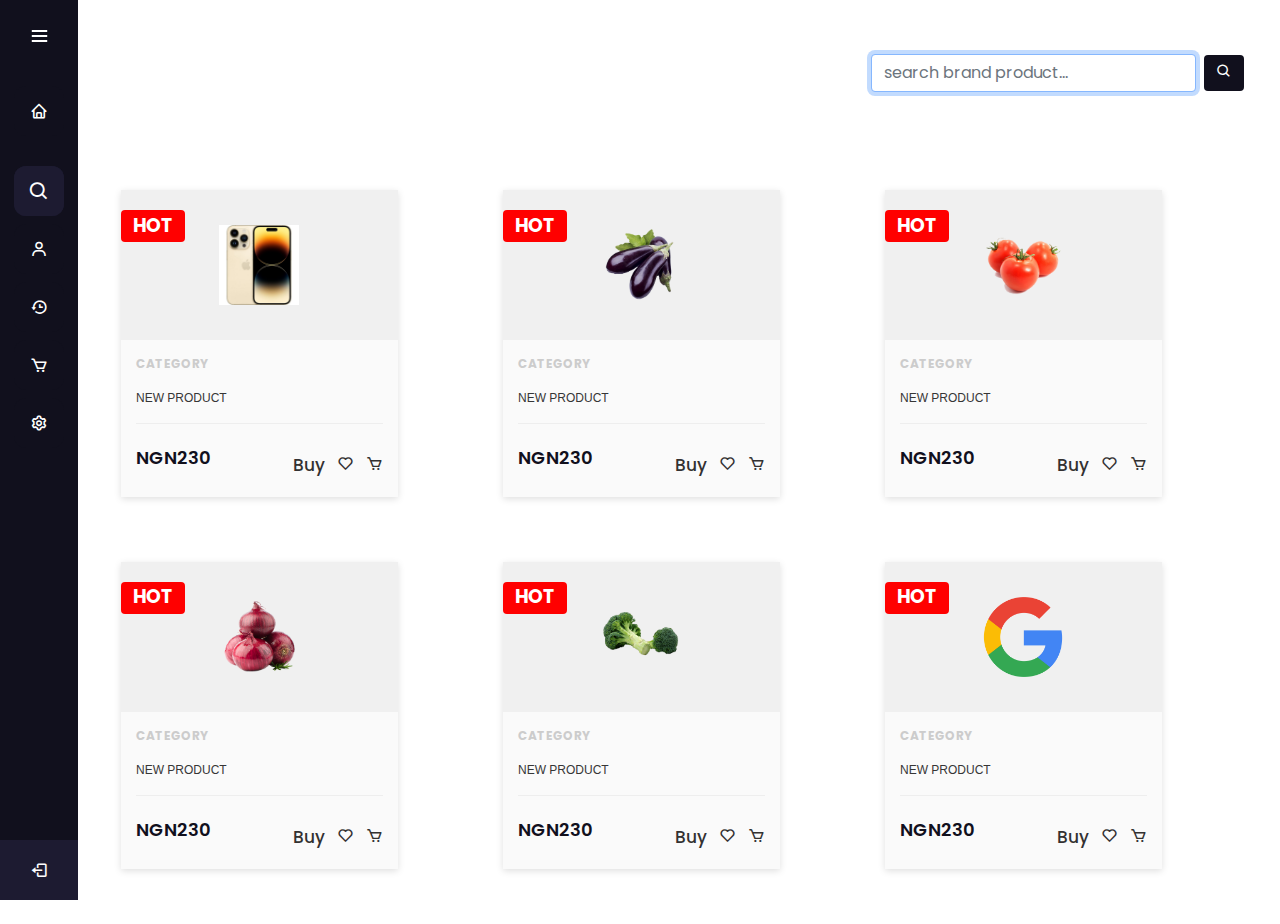
==== index.html @ eb251693 "First commit for frontend" ====
<!DOCTYPE html>
<html lang="en" dir="ltr">

<head>
  <meta charset="UTF-8" />
  <title>Emart</title>
  <link rel="stylesheet" href="assets/css/style.css" />
  <link rel="stylesheet" href="assets/css/form.css" />
  <link rel="stylesheet" href="assets/css/bootstrap.css">
  <!-- Boxicons CDN Link -->
  <link href="https://unpkg.com/boxicons@2.0.7/css/boxicons.min.css" rel="stylesheet" />
  <meta name="viewport" content="width=device-width, initial-scale=1.0" />
</head>

<body>
  <div class="sidebar">
    <div class="logo-details">
      <i class="bx bx-cart icon"></i>
      <div class="logo_name">E-mart</div>
      <i class="bx bx-menu" id="btn"></i>
    </div>
    <ul class="nav-list">
      <li>
        <a href="index.html">
          <i class="bx bx-home"></i>
          <span class="links_name">Home</span>
        </a>
        <span class="tooltip">Home</span>
      </li>
      <li>
        <form action="" method="POST">
          <i class="bx bx-search"></i>
          <input type="text" placeholder="Search..." />
          <span class="tooltip">Search</span>
        </form>
      </li>
      <li>
        <a href="#">
          <i class="bx bx-user"></i>
          <span class="links_name">User</span>
        </a>
        <span class="tooltip">User</span>
      </li>
      <li>
        <a href="history.html">
          <i class="bx bx-history"></i>
          <span class="links_name">Transactions</span>
        </a>
        <span class="tooltip">Transactions</span>
      </li>
      <li>
        <a href="cart.html">
          <i class="bx bx-cart"></i>
          <span class="links_name">Cart</span>
        </a>
        <span class="tooltip">Cart</span>
      </li>
      <li>
        <a href="#">
          <i class="bx bx-cog"></i>
          <span class="links_name">Setting</span>
        </a>
        <span class="tooltip">Setting</span>
      </li>
      <li class="profile">
        <div class="profile-details">
          <img src="assets/img/profile.jpg" alt="profileImg" />
          <div class="name_job">
            <div class="name">Prem Shahi</div>
            <div class="job">Web designer</div>
          </div>
        </div>
        <a href="login.html"><i class="bx bx-log-out" id="log_out"></i></a>
      </li>
    </ul>
  </div>
  <section class="home-section">
    <div class="brand-section row justify-content-between mt-4 me-4">

      <div class="col-md-4">
        <div>&nbsp;</div>
      </div>

      <div class="col-md-4">
        <div class="search-input">
          <form role="search" class="d-flex align-items-center" action="">
            <input id="search" type="search" class="form-control w-75" placeholder="search brand product..." autofocus
              required />
            <button type="submit" class="btn btn-primary ms-2"><i class="bx bx-search"></i></button>
          </form>
        </div>
      </div>

    </div>
    <div class="text">
      <div class="brand-section">
        <hr />

        <div class="trending">
          <h1 class="title"></h1>
        </div>


        <div class="product-card">
          <a href="cart.html" style="text-decoration: none;">
            <div class="badge">Hot</div>
            <div class="product-tumb">
              <img src="assets/img/phone.jpg" alt="">
            </div>
            <div class="product-details">
              <span class="product-catagory">Category</span>
              <h4><a href="">New product</a></h4>
              <div class="product-bottom-details">
                <div class="product-price">NGN230</div>
                <div class="product-links">
                  <a href="cart.html">Buy</a>
                  <a href=""><i class="bx bx-heart"></i></a>
                  <a href=""><i class="bx bx-cart"></i></a>
                </div>
              </div>
            </div>
          </a>
        </div>


        <div class="product-card">
          <a href="cart.html" style="text-decoration: none;">
            <div class="badge">Hot</div>
            <div class="product-tumb">
              <img src="assets/img/4.png" alt="">
            </div>
            <div class="product-details">
              <span class="product-catagory">Category</span>
              <h4><a href="">New product</a></h4>
              <div class="product-bottom-details">
                <div class="product-price">NGN230</div>
                <div class="product-links">
                  <a href="cart.html">Buy</a>
                  <a href=""><i class="bx bx-heart"></i></a>
                  <a href=""><i class="bx bx-cart"></i></a>
                </div>
              </div>
            </div>
          </a>
        </div>
        <div class="product-card">
          <a href="cart.html" style="text-decoration: none;">
            <div class="badge">Hot</div>
            <div class="product-tumb">
              <img src="assets/img/3.png" alt="">
            </div>
            <div class="product-details">
              <span class="product-catagory">Category</span>
              <h4><a href="">New product</a></h4>
              <div class="product-bottom-details">
                <div class="product-price">NGN230</div>
                <div class="product-links">
                  <a href="cart.html">Buy</a>
                  <a href=""><i class="bx bx-heart"></i></a>
                  <a href=""><i class="bx bx-cart"></i></a>
                </div>
              </div>
            </div>
          </a>
        </div>
        <div class="product-card">
          <a href="cart.html" style="text-decoration: none;">
            <div class="badge">Hot</div>
            <div class="product-tumb">
              <img src="assets/img/2.png" alt="">
            </div>
            <div class="product-details">
              <span class="product-catagory">Category</span>
              <h4><a href="">New product</a></h4>
              <div class="product-bottom-details">
                <div class="product-price">NGN230</div>
                <div class="product-links">
                  <a href="cart.html">Buy</a>
                  <a href=""><i class="bx bx-heart"></i></a>
                  <a href="cart"><i class="bx bx-cart"></i></a>
                </div>
              </div>
            </div>
          </a>
        </div>
        <div class="product-card">
          <a href="cart.html" style="text-decoration: none;">
            <div class="badge">Hot</div>
            <div class="product-tumb">
              <img src="assets/img/5.png" alt="">
            </div>
            <div class="product-details">
              <span class="product-catagory">Category</span>
              <h4><a href="">New product</a></h4>
              <div class="product-bottom-details">
                <div class="product-price">NGN230</div>
                <div class="product-links">
                  <a href="cart.html">Buy</a>
                  <a href=""><i class="bx bx-heart"></i></a>
                  <a href=""><i class="bx bx-cart"></i></a>
                </div>
              </div>
            </div>
          </a>
        </div>
        <div class="product-card">
          <a href="cart.html" style="text-decoration: none;">
            <div class="badge">Hot</div>
            <div class="product-tumb">
              <img src="assets/img/google.jpg" alt="">
            </div>
            <div class="product-details">
              <span class="product-catagory">Category</span>
              <h4><a href="">New product</a></h4>
              <div class="product-bottom-details">
                <div class="product-price">NGN230</div>
                <div class="product-links">
                  <a href="cart.html">Buy</a>
                  <a href=""><i class="bx bx-heart"></i></a>
                  <a href=""><i class="bx bx-cart"></i></a>
                </div>
              </div>
            </div>
          </a>
        </div>
      </div>
    </div>
  </section>
  <div id="preloader"></div>
  <script src="assets/js/bootstrap.js"></script>
  <script src="assets/js/script.js"></script>
</body>

</html>
---- assets/css/style.css ----
/* Google Font Link */
@import url('https://fonts.googleapis.com/css2?family=Poppins:wght@200;300;400;500;600;700&display=swap');

* {
  margin: 0;
  padding: 0;
  box-sizing: border-box;
  font-family: "Poppins", sans-serif;
}

ol,
ul {
  padding-left: 0 !important;
}

img {
        max-width: 100%;
    }

    .btn-primary {
        background: #11101D !important;
        outline: none;
        border: none !important;
    }

.sidebar {
  position: fixed;
  left: 0;
  top: 0;
  height: 100%;
  width: 78px;
  background: #11101D;
  padding: 6px 14px;
  z-index: 99;
  transition: all 0.5s ease;
}

.sidebar.open {
  width: 250px;
}

.sidebar .logo-details {
  height: 60px;
  display: flex;
  align-items: center;
  position: relative;
}

.sidebar .logo-details .icon {
  opacity: 0;
  transition: all 0.5s ease;
}

.sidebar .logo-details .logo_name {
  color: #fff;
  font-size: 20px;
  font-weight: 600;
  opacity: 0;
  transition: all 0.5s ease;
}

.sidebar.open .logo-details .icon,
.sidebar.open .logo-details .logo_name {
  opacity: 1;
}

.sidebar .logo-details #btn {
  position: absolute;
  top: 50%;
  right: 0;
  transform: translateY(-50%);
  font-size: 22px;
  transition: all 0.4s ease;
  font-size: 23px;
  text-align: center;
  cursor: pointer;
  transition: all 0.5s ease;
}

.sidebar.open .logo-details #btn {
  text-align: right;
}

.sidebar i {
  color: #fff;
  height: 60px;
  min-width: 50px;
  font-size: 28px;
  text-align: center;
  line-height: 60px;
}

.sidebar .nav-list {
  margin-top: 20px;
  height: 100%;
}

.sidebar li {
  position: relative;
  margin: 8px 0;
  list-style: none;
}

.sidebar li .tooltip {
  position: absolute;
  top: -20px;
  left: calc(100% + 15px);
  z-index: 3;
  background: #fff;
  box-shadow: 0 5px 10px rgba(0, 0, 0, 0.3);
  padding: 6px 12px;
  border-radius: 4px;
  font-size: 15px;
  font-weight: 400;
  opacity: 0;
  white-space: nowrap;
  pointer-events: none;
  transition: 0s;
}

.sidebar li:hover .tooltip {
  opacity: 1;
  pointer-events: auto;
  transition: all 0.4s ease;
  top: 50%;
  transform: translateY(-50%);
}

.sidebar.open li .tooltip {
  display: none;
}

.sidebar input {
  font-size: 15px;
  color: #FFF;
  font-weight: 400;
  outline: none;
  height: 50px;
  width: 100%;
  width: 50px;
  border: none;
  border-radius: 12px;
  transition: all 0.5s ease;
  background: #1d1b31;
}

.sidebar.open input {
  padding: 0 20px 0 50px;
  width: 100%;
}

.sidebar .bx-search {
  position: absolute;
  top: 50%;
  left: 0;
  transform: translateY(-50%);
  font-size: 22px;
  background: #1d1b31;
  color: #FFF;
}

.sidebar.open .bx-search:hover {
  background: #1d1b31;
  color: #FFF;
}

.sidebar .bx-search:hover {
  background: #FFF;
  color: #11101d;
}

.sidebar li a {
  display: flex;
  height: 100%;
  width: 100%;
  border-radius: 12px;
  align-items: center;
  text-decoration: none;
  transition: all 0.4s ease;
  background: #11101D;
}

.sidebar li a:hover {
  background: #FFF;
}

.sidebar li a .links_name {
  color: #fff;
  font-size: 15px;
  font-weight: 400;
  white-space: nowrap;
  opacity: 0;
  pointer-events: none;
  transition: 0.4s;
}

.sidebar.open li a .links_name {
  opacity: 1;
  pointer-events: auto;
}

.sidebar li a:hover .links_name,
.sidebar li a:hover i {
  transition: all 0.5s ease;
  color: #11101D;
}

.sidebar li i {
  height: 50px;
  line-height: 50px;
  font-size: 18px;
  border-radius: 12px;
}

.sidebar li.profile {
  position: fixed;
  height: 60px;
  width: 78px;
  left: 0;
  bottom: -8px;
  padding: 10px 14px;
  background: #1d1b31;
  transition: all 0.5s ease;
  overflow: hidden;
}

.sidebar.open li.profile {
  width: 250px;
}

.sidebar li .profile-details {
  display: flex;
  align-items: center;
  flex-wrap: nowrap;
}

.sidebar li img {
  height: 45px;
  width: 45px;
  object-fit: cover;
  border-radius: 6px;
  margin-right: 10px;
}

.sidebar li.profile .name,
.sidebar li.profile .job {
  font-size: 15px;
  font-weight: 400;
  color: #fff;
  white-space: nowrap;
}

.sidebar li.profile .job {
  font-size: 12px;
}

.sidebar .profile #log_out {
  position: absolute;
  top: 50%;
  right: 0;
  transform: translateY(-50%);
  background: #1d1b31;
  width: 100%;
  height: 60px;
  line-height: 60px;
  border-radius: 0px;
  transition: all 0.5s ease;
}

.sidebar.open .profile #log_out {
  width: 50px;
  background: none;
}

.home-section {
  position: relative;
  background: rgb(255, 255, 255);
  min-height: 100vh;
  top: 0;
  left: 78px;
  width: calc(100% - 78px);
  transition: all 0.5s ease;
  z-index: 2;
}

.sidebar.open~.home-section {
  left: 250px;
  width: calc(100% - 250px);
}

.home-section .text {
  display: inline-block;
  color: #11101d;
  font-size: 25px;
  font-weight: 500;
  margin: 18px
}

@media (max-width: 420px) {
  .sidebar li .tooltip {
    display: none;
  }
}

@import url('https://fonts.googleapis.com/css?family=Roboto:400,500,700');

* {
  -webkit-box-sizing: border-box;
  box-sizing: border-box;
  margin: 0;
  padding: 0;
}


body {
  font-family: 'Roboto', sans-serif;
}

a {
  text-decoration: none;
}

.product-card {
  width: 250px;
  position: relative;
  box-shadow: 0 2px 7px #dfdfdf;
  margin: 50px auto;
  background: #fafafa;
}

.badge {
  position: absolute;
  left: 0;
  top: 20px;
  text-transform: uppercase;
  font-size: 13px;
  font-weight: 700;
  background: red;
  color: #fff;
  padding: 3px 10px;
}

.product-tumb {
  display: flex;
  align-items: center;
  justify-content: center;
  height: 150px;
  padding: 50px;
  background: #f0f0f0;
}

.product-tumb img {
  max-width: 100px;
  max-height: 80px;
}

.product-details {
  padding: 15px;
}

.product-catagory {
  display: block;
  font-size: 12px;
  font-weight: 700;
  text-transform: uppercase;
  color: #ccc;
  margin-bottom: 18px;
}

.product-details h4 a {
  font-weight: 90;
  display: block;
  margin-bottom: 18px;
  text-transform: uppercase;
  color: #363636;
  text-decoration: none;
  font-size: 12px;
  font-family: sans-serif;
  transition: 0.3s;
}

.product-details h4 a:hover {
  color: #fbb72c;
}

.product-bottom-details {
  overflow: hidden;
  border-top: 1px solid #eee;
  padding-top: 20px;
}

.product-bottom-details div {
  float: left;
  width: 50%;
}

.product-price {
  font-size: 18px;
  color: #11101D;
  font-weight: 600;
}

.product-price small {
  font-size: 80%;
  font-weight: 400;
  text-decoration: line-through;
  display: inline-block;
  margin-right: 5px;
}

.product-links {
  text-align: right;
}

.product-links a {
  display: inline-block;
  margin-left: 5px;
  color: #333131;
  transition: 0.3s;
  font-size: 17px;
  text-decoration: none;
}

.product-links a:hover {
  color: #fbb72c;
}





.brand-section {
  display: flex;
  flex-wrap: wrap;
  justify-content: space-between;
  margin-left: 10px;
}

.product-card {
  width: calc(25% - 10px);
  /* Four cards in a row on full screen with a 10px gap */
  margin-bottom: 15px;
  margin-left: 15px;
}

@media screen and (max-width: 767px) {
  .product-card {
    width: calc(50% - 10px);
    margin-left: 0px;
    margin-right: 5px;
    /* Two cards in a row on mobile with a 10px gap */
  }
}



 
:root {
  --rad: .7rem;
  --dur: .3s;
  --color-dark: #2f2f2f;
  --color-light: #fff;
  --color-brand: #11101D;
  --font-fam: 'Lato', sans-serif;
  --height: 5rem;
  --btn-width: 6rem;
  --bez: cubic-bezier(0, 0, 0.43, 1.49);
}



html {
  box-sizing: border-box;
  height: 100%;
  /* font-size: 10px; */
}

*,
*::before,
*::after {
  box-sizing: inherit;
}


form {
  position: relative;
}



label {
  position: absolute;
  clip: rect(1px, 1px, 1px, 1px);
  padding: 0;
  border: 0;
  height: 1px;
  width: 1px;
  overflow: hidden;
}

.brand-section {
  margin-right: 10px;
  margin-top: 30px;
}




@import url(https://fonts.googleapis.com/css?family=Raleway:400,300,500,700);

* {
  box-sizing: border-box;
}

  .card {

    /* width: 650px; */
    /* height: 375px; */
    position: relative;
    background: white;
    margin: 0 auto;
    box-shadow: 0 2px 5px 0 rgba(0, 0, 0, 0.16), 0 2px 10px 0 rgba(0, 0, 0, 0.12);
    transition: all 0.3s;

    &:hover {

      box-shadow: 0 8px 17px 0 rgba(0, 0, 0, 0.2), 0 6px 20px 0 rgba(0, 0, 0, 0.19);

    }

  }

    nav {

      width: 100%;
      color: #727272;
      text-transform: uppercase;
      padding: 20px;
      border-bottom: 2px solid #efefef;
      font-size: 12px;

      svg.heart {

        height: 24px;
        width: 24px;
        float: right;
        margin-top: -3px;
        transition: all 0.3s ease;
        cursor: pointer;

        &:hover {

          fill: red;

        }

      }

      svg.arrow {

        float: left;
        height: 15px;
        width: 15px;
        margin-right: 10px;

      }

    }

    .photo {

      padding: 30px;
      width: 45%;
      text-align: center;
      float: left;

      img {
        max-height: 240px;
      }

    }

    .description {

      padding: 30px;
      float: left;
      width: 55%;
      border-left: 2px solid #efefef;

      h1 {
        color: #515151;
        font-weight: 300;
        padding-top: 15px;
        margin: 0;
        font-size: 30px;
        font-weight: 300;
      }

      h2 {
        color: #515151;
        margin: 0;
        text-transform: uppercase;
        font-weight: 500;
      }

      h4 {
        margin: 0;
        color: #727272;
        text-transform: uppercase;
        font-weight: 500;
        font-size: 12px
      }

      p {
        font-size: 12px;
        line-height: 20px;
        color: #727272;
        padding: 20px 0;
        margin: 0;
      }

#preloader {
  position: fixed;
  top: 0;
  left: 0;
  right: 0;
  bottom: 0;
  z-index: 9999;
  overflow: hidden;
  background: #fff;
}

#preloader:before {
  content: "";
  position: fixed;
  top: calc(50% - 30px);
  left: calc(50% - 30px);
  border: 6px solid #0563bb;
  border-top-color: #fff;
  border-bottom-color: #fff;
  border-radius: 50%;
  width: 60px;
  height: 60px;
  animation: animate-preloader 1s linear infinite;
}

@keyframes animate-preloader {
  0% {
    transform: rotate(0deg);
  }

  100% {
    transform: rotate(360deg);
  }
}

/*--------------------------------------------------------------
# Disable aos animation delay on mobile devices
--------------------------------------------------------------*/
@media screen and (max-width: 768px) {
  [data-aos-delay] {
    transition-delay: 0 !important;
  }
}
    }
---- assets/css/form.css ----
@import url('https://fonts.googleapis.com/css2?family=Poppins:wght@300;400;500;600&display=swap');

*{
    margin: 0;
    padding: 0;
    box-sizing: border-box;
    font-family: 'Poppins', sans-serif;
}
.container{
    height: 100vh;
    width: 100%;
    display: flex;
    align-items: center;
    justify-content: center;
    background-color: #11101D;
    column-gap: 30px;
}
.form{
    position: absolute;
    max-width: 430px;
    width: 100%;
    padding: 30px;
    border-radius: 6px;
    background: #FFF;
}
.form.signup{
    opacity: 0;
    pointer-events: none;
}
.forms.show-signup .form.signup{
    opacity: 1;
    pointer-events: auto;
}
.forms.show-signup .form.login{
    opacity: 0;
    pointer-events: none;
}
header{
    font-size: 28px;
    font-weight: 600;
    color: #232836;
    text-align: center;
}
form{
    margin-top: 30px;
}
.form .field{
    position: relative;
    height: 50px;
    width: 100%;
    margin-top: 20px;
    border-radius: 6px;
}
.field input,
.field button{
    height: 100%;
    width: 100%;
    border: none;
    font-size: 16px;
    font-weight: 400;
    border-radius: 6px;
}
.field input{
    outline: none;
    padding: 0 15px;
    border: 1px solid#CACACA;
}
.field input:focus{
    border-bottom-width: 2px;
}
.eye-icon{
    position: absolute;
    top: 50%;
    right: 10px;
    transform: translateY(-50%);
    font-size: 18px;
    color: #8b8b8b;
    cursor: pointer;
    padding: 5px;
}
.field button{
    color: #fff;
    background-color: #11101D;
    transition: all 0.3s ease;
    cursor: pointer;
}
.field button:hover{
    background-color: #37373d;
}
.form-link{
    text-align: center;
    margin-top: 10px;
}
.form-link span,
.form-link a{
    font-size: 14px;
    font-weight: 400;
    color: #232836;
}
.form a{
    color: #11101D;
    text-decoration: none;
}
.form-content a:hover{
    text-decoration: underline;
}
.line{
    position: relative;
    height: 1px;
    width: 100%;
    margin: 36px 0;
    background-color: #d4d4d4;
}
.line::before{
    content: 'Or';
    position: absolute;
    top: 50%;
    left: 50%;
    transform: translate(-50%, -50%);
    background-color: #FFF;
    color: #8b8b8b;
    padding: 0 15px;
}
.media-options a{
    display: flex;
    align-items: center;
    justify-content: center;
}
a.facebook{
    color: #fff;
    background-color: #4267b2;
}
a.facebook .facebook-icon{
    height: 28px;
    width: 28px;
    color: #0171d3;
    font-size: 20px;
    border-radius: 50%;
    display: flex;
    align-items: center;
    justify-content: center;
    background-color: #fff;
}
.facebook-icon,
img.google-img{
    position: absolute;
    top: 50%;
    left: 15px;
    transform: translateY(-50%);
}
img.google-img{
    height: 20px;
    width: 20px;
    object-fit: cover;
}
a.google{
    border: 1px solid #CACACA;
}
a.google span{
    font-weight: 500;
    opacity: 0.6;
    color: #232836;
}

@media screen and (max-width: 400px) {
    .form{
        padding: 20px 10px;
    }
    
}
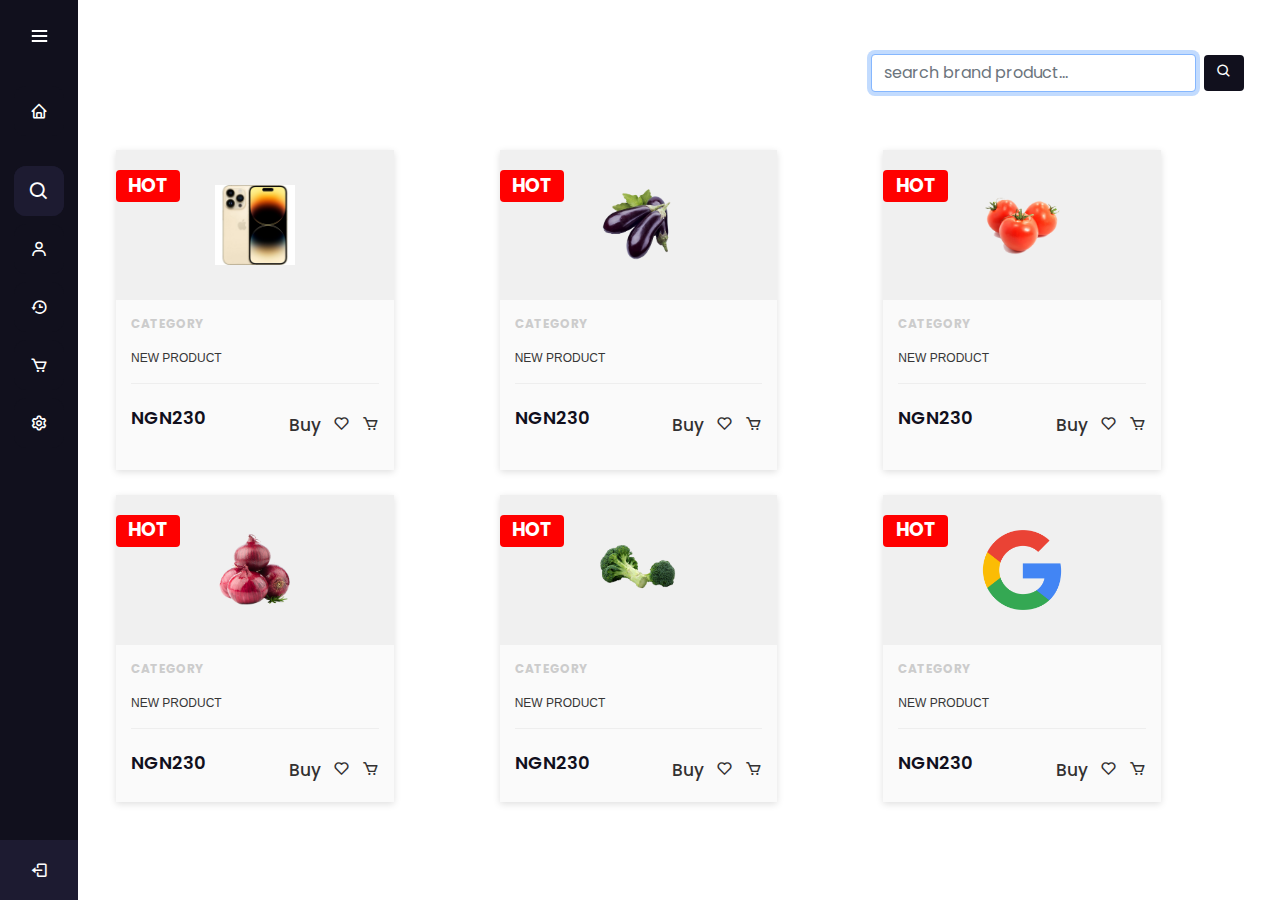
==== commit ac0861e9: "couple of changes on the product card display" ====
--- a/index.html
+++ b/index.html
@@ -135,7 +135,7 @@
               <div class="product-bottom-details">
                 <div class="product-price">NGN230</div>
                 <div class="product-links">
-                  <a href="cart.html">Buy</a>
+                  <a href="cart.html"><p>Buy</p></a>
                   <a href=""><i class="bx bx-heart"></i></a>
                   <a href=""><i class="bx bx-cart"></i></a>
                 </div>
--- a/assets/css/style.css
+++ b/assets/css/style.css
@@ -302,6 +302,7 @@
   }
 }
 
+
 @import url('https://fonts.googleapis.com/css?family=Roboto:400,500,700');
 
 * {
@@ -321,10 +322,10 @@
 }
 
 .product-card {
-  width: 250px;
+  width: 100px;
   position: relative;
   box-shadow: 0 2px 7px #dfdfdf;
-  margin: 50px auto;
+  margin: 10px auto;
   background: #fafafa;
 }
 
@@ -433,7 +434,7 @@
   display: flex;
   flex-wrap: wrap;
   justify-content: space-between;
-  margin-left: 10px;
+  margin-left: 5px;
 }
 
 .product-card {
@@ -445,12 +446,31 @@
 
 @media screen and (max-width: 767px) {
   .product-card {
-    width: calc(50% - 10px);
+    width: calc(50% - 20px);
     margin-left: 0px;
     margin-right: 5px;
     /* Two cards in a row on mobile with a 10px gap */
   }
-}
+
+  .product-bottom-details div {
+    width: 50%;
+  }
+
+  .product-links {
+    text-align: none;
+ }
+
+ .product-bottom-details div {
+    float: none;
+    width: 50%;
+}
+
+.product-details {
+    padding: 2px;
+}
+}
+
+
 
 
 
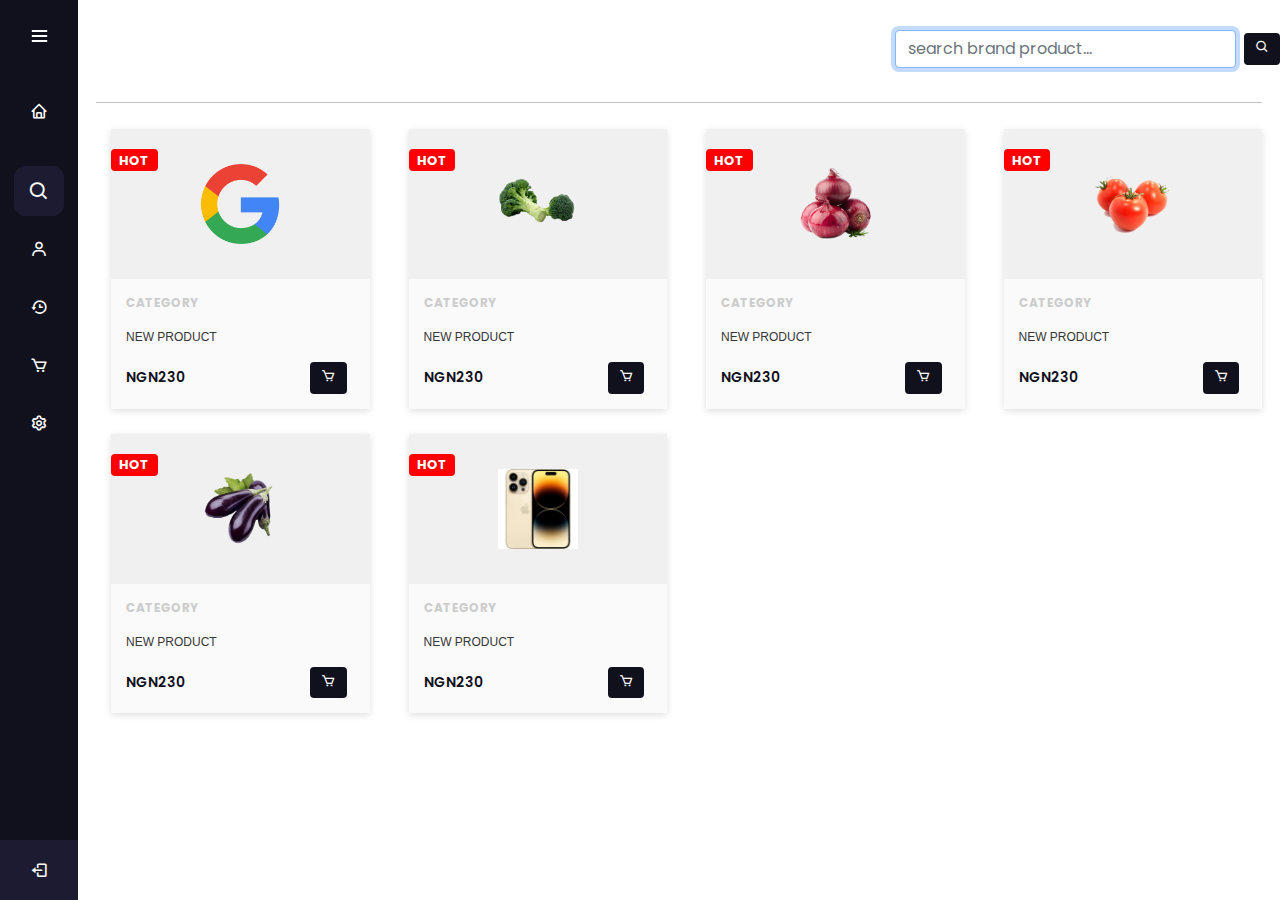
==== commit e94faa65: "done" ====
--- a/index.html
+++ b/index.html
@@ -13,6 +13,7 @@
 </head>
 
 <body>
+  <!-- sidebar -->
   <div class="sidebar">
     <div class="logo-details">
       <i class="bx bx-cart icon"></i>
@@ -75,13 +76,13 @@
     </ul>
   </div>
   <section class="home-section">
-    <div class="brand-section row justify-content-between mt-4 me-4">
+    <div class="row justify-content-between">
 
       <div class="col-md-4">
         <div>&nbsp;</div>
       </div>
-
-      <div class="col-md-4">
+      <!-- search -->
+      <div class="col-md-4 ms-2">
         <div class="search-input">
           <form role="search" class="d-flex align-items-center" action="">
             <input id="search" type="search" class="form-control w-75" placeholder="search brand product..." autofocus
@@ -99,130 +100,144 @@
         <div class="trending">
           <h1 class="title"></h1>
         </div>
-
-
-        <div class="product-card">
-          <a href="cart.html" style="text-decoration: none;">
-            <div class="badge">Hot</div>
-            <div class="product-tumb">
-              <img src="assets/img/phone.jpg" alt="">
-            </div>
-            <div class="product-details">
-              <span class="product-catagory">Category</span>
-              <h4><a href="">New product</a></h4>
-              <div class="product-bottom-details">
-                <div class="product-price">NGN230</div>
-                <div class="product-links">
-                  <a href="cart.html">Buy</a>
-                  <a href=""><i class="bx bx-heart"></i></a>
-                  <a href=""><i class="bx bx-cart"></i></a>
-                </div>
-              </div>
-            </div>
-          </a>
-        </div>
-
-
-        <div class="product-card">
-          <a href="cart.html" style="text-decoration: none;">
-            <div class="badge">Hot</div>
-            <div class="product-tumb">
-              <img src="assets/img/4.png" alt="">
-            </div>
-            <div class="product-details">
-              <span class="product-catagory">Category</span>
-              <h4><a href="">New product</a></h4>
-              <div class="product-bottom-details">
-                <div class="product-price">NGN230</div>
-                <div class="product-links">
-                  <a href="cart.html"><p>Buy</p></a>
-                  <a href=""><i class="bx bx-heart"></i></a>
-                  <a href=""><i class="bx bx-cart"></i></a>
-                </div>
-              </div>
-            </div>
-          </a>
-        </div>
-        <div class="product-card">
-          <a href="cart.html" style="text-decoration: none;">
-            <div class="badge">Hot</div>
-            <div class="product-tumb">
-              <img src="assets/img/3.png" alt="">
-            </div>
-            <div class="product-details">
-              <span class="product-catagory">Category</span>
-              <h4><a href="">New product</a></h4>
-              <div class="product-bottom-details">
-                <div class="product-price">NGN230</div>
-                <div class="product-links">
-                  <a href="cart.html">Buy</a>
-                  <a href=""><i class="bx bx-heart"></i></a>
-                  <a href=""><i class="bx bx-cart"></i></a>
-                </div>
-              </div>
-            </div>
-          </a>
-        </div>
-        <div class="product-card">
-          <a href="cart.html" style="text-decoration: none;">
-            <div class="badge">Hot</div>
-            <div class="product-tumb">
-              <img src="assets/img/2.png" alt="">
-            </div>
-            <div class="product-details">
-              <span class="product-catagory">Category</span>
-              <h4><a href="">New product</a></h4>
-              <div class="product-bottom-details">
-                <div class="product-price">NGN230</div>
-                <div class="product-links">
-                  <a href="cart.html">Buy</a>
-                  <a href=""><i class="bx bx-heart"></i></a>
-                  <a href="cart"><i class="bx bx-cart"></i></a>
-                </div>
-              </div>
-            </div>
-          </a>
-        </div>
-        <div class="product-card">
-          <a href="cart.html" style="text-decoration: none;">
-            <div class="badge">Hot</div>
-            <div class="product-tumb">
-              <img src="assets/img/5.png" alt="">
-            </div>
-            <div class="product-details">
-              <span class="product-catagory">Category</span>
-              <h4><a href="">New product</a></h4>
-              <div class="product-bottom-details">
-                <div class="product-price">NGN230</div>
-                <div class="product-links">
-                  <a href="cart.html">Buy</a>
-                  <a href=""><i class="bx bx-heart"></i></a>
-                  <a href=""><i class="bx bx-cart"></i></a>
-                </div>
-              </div>
-            </div>
-          </a>
-        </div>
-        <div class="product-card">
-          <a href="cart.html" style="text-decoration: none;">
-            <div class="badge">Hot</div>
-            <div class="product-tumb">
-              <img src="assets/img/google.jpg" alt="">
-            </div>
-            <div class="product-details">
-              <span class="product-catagory">Category</span>
-              <h4><a href="">New product</a></h4>
-              <div class="product-bottom-details">
-                <div class="product-price">NGN230</div>
-                <div class="product-links">
-                  <a href="cart.html">Buy</a>
-                  <a href=""><i class="bx bx-heart"></i></a>
-                  <a href=""><i class="bx bx-cart"></i></a>
-                </div>
-              </div>
-            </div>
-          </a>
-        </div>
+        <!-- product -->
+        <div class="row">
+          <div class="col-6 col-md-3">
+            <div class="product-card">
+              <a href="cart.html" style="text-decoration: none;">
+                <div class="badge">Hot</div>
+                <div class="product-tumb">
+                  <img src="assets/img/google.jpg" alt="">
+                </div>
+                <div class="product-details">
+                  <span class="product-catagory">Category</span>
+                  <h4><a href="">New product</a></h4>
+                  <div class="d-flex justify-content-between align-items-center">
+                    <div class="product-price">NGN230</div>
+                    <div class="d-flex align-items-center justify-content-between">
+                      <a href="cart.html" class="btn btn-primary me-2"><i class="bx bx-cart"></i></a>
+                    </div>
+                  </div>
+                </div>
+              </a>
+            </div>
+          </div>
+
+          <div class="col-6 col-md-3">
+            <div class="product-card">
+              <a href="cart.html" style="text-decoration: none;">
+                <div class="badge">Hot</div>
+                <div class="product-tumb">
+                  <img src="assets/img/5.png" alt="">
+                </div>
+                <div class="product-details">
+                  <span class="product-catagory">Category</span>
+                  <h4><a href="">New product</a></h4>
+                  <div class="d-flex justify-content-between align-items-center">
+                    <div class="product-price">NGN230</div>
+                    <div class="d-flex align-items-center justify-content-between">
+                      <a href="cart.html" class="btn btn-primary me-2"><i class="bx bx-cart"></i></a>
+                    </div>
+                  </div>
+                </div>
+              </a>
+            </div>
+          </div>
+
+          <div class="col-6 col-md-3">
+            <div class="product-card">
+              <a href="cart.html" style="text-decoration: none;">
+                <div class="badge">Hot</div>
+                <div class="product-tumb">
+                  <img src="assets/img/2.png" alt="">
+                </div>
+                <div class="product-details">
+                  <span class="product-catagory">Category</span>
+                  <h4><a href="">New product</a></h4>
+                  <div class="d-flex justify-content-between align-items-center">
+                    <div class="product-price">NGN230</div>
+                    <div class="d-flex align-items-center justify-content-between">
+                      <a href="cart.html" class="btn btn-primary me-2"><i class="bx bx-cart"></i></a>
+                    </div>
+                  </div>
+                </div>
+              </a>
+            </div>
+          </div>
+
+          <div class="col-6 col-md-3">
+            <div class="product-card">
+              <a href="cart.html" style="text-decoration: none;">
+                <div class="badge">Hot</div>
+                <div class="product-tumb">
+                  <img src="assets/img/3.png" alt="">
+                </div>
+                <div class="product-details">
+                  <span class="product-catagory">Category</span>
+                  <h4><a href="">New product</a></h4>
+                  <div class="d-flex justify-content-between align-items-center">
+                    <div class="product-price">NGN230</div>
+                    <div class="d-flex align-items-center justify-content-between">
+                      <a href="cart.html" class="btn btn-primary me-2"><i class="bx bx-cart"></i></a>
+                    </div>
+                  </div>
+                </div>
+              </a>
+            </div>
+          </div>
+
+          <div class="col-6 col-md-3">
+            <div class="product-card">
+              <a href="cart.html" style="text-decoration: none;">
+                <div class="badge">Hot</div>
+                <div class="product-tumb">
+                  <img src="assets/img/4.png" alt="">
+                </div>
+                <div class="product-details">
+                  <span class="product-catagory">Category</span>
+                  <h4><a href="">New product</a></h4>
+                  <div class="d-flex justify-content-between align-items-center">
+                    <div class="product-price">NGN230</div>
+                    <div class="d-flex align-items-center justify-content-between">
+                      <a href="cart.html" class="btn btn-primary me-2"><i class="bx bx-cart"></i></a>
+                    </div>
+                  </div>
+                </div>
+              </a>
+            </div>
+          </div>
+
+          <div class="col-6 col-md-3">
+            <div class="product-card">
+              <a href="cart.html" style="text-decoration: none;">
+                <div class="badge">Hot</div>
+                <div class="product-tumb">
+                  <img src="assets/img/phone.jpg" alt="">
+                </div>
+                <div class="product-details">
+                  <span class="product-catagory">Category</span>
+                  <h4><a href="">New product</a></h4>
+                  <div class="d-flex justify-content-between align-items-center">
+                    <div class="product-price">NGN230</div>
+                    <div class="d-flex align-items-center justify-content-between">
+                      <a href="cart.html" class="btn btn-primary me-2"><i class="bx bx-cart"></i></a>
+                    </div>
+                  </div>
+                </div>
+              </a>
+            </div>
+          </div>
+        </div>
+
+
+
+
+
+        
+        
+        
+        
+        
       </div>
     </div>
   </section>
--- a/assets/css/style.css
+++ b/assets/css/style.css
@@ -21,6 +21,9 @@
         background: #11101D !important;
         outline: none;
         border: none !important;
+        color: #fff;
+        font-size: .9rem !important;
+        padding: .3rem .7rem !important;
     }
 
 .sidebar {
@@ -322,7 +325,7 @@
 }
 
 .product-card {
-  width: 100px;
+  /* width: 100px; */
   position: relative;
   box-shadow: 0 2px 7px #dfdfdf;
   margin: 10px auto;
@@ -334,7 +337,7 @@
   left: 0;
   top: 20px;
   text-transform: uppercase;
-  font-size: 13px;
+  font-size: 13px !important;
   font-weight: 700;
   background: red;
   color: #fff;
@@ -396,7 +399,7 @@
 }
 
 .product-price {
-  font-size: 18px;
+  font-size: 14px;
   color: #11101D;
   font-weight: 600;
 }
@@ -427,18 +430,8 @@
 }
 
 
-
-
-
-.brand-section {
-  display: flex;
-  flex-wrap: wrap;
-  justify-content: space-between;
-  margin-left: 5px;
-}
-
 .product-card {
-  width: calc(25% - 10px);
+  /* width: calc(25% - 10px); */
   /* Four cards in a row on full screen with a 10px gap */
   margin-bottom: 15px;
   margin-left: 15px;
@@ -446,7 +439,7 @@
 
 @media screen and (max-width: 767px) {
   .product-card {
-    width: calc(50% - 20px);
+    /* width: calc(50% - 20px); */
     margin-left: 0px;
     margin-right: 5px;
     /* Two cards in a row on mobile with a 10px gap */
@@ -517,13 +510,6 @@
   width: 1px;
   overflow: hidden;
 }
-
-.brand-section {
-  margin-right: 10px;
-  margin-top: 30px;
-}
-
-
 
 
 @import url(https://fonts.googleapis.com/css?family=Raleway:400,300,500,700);
